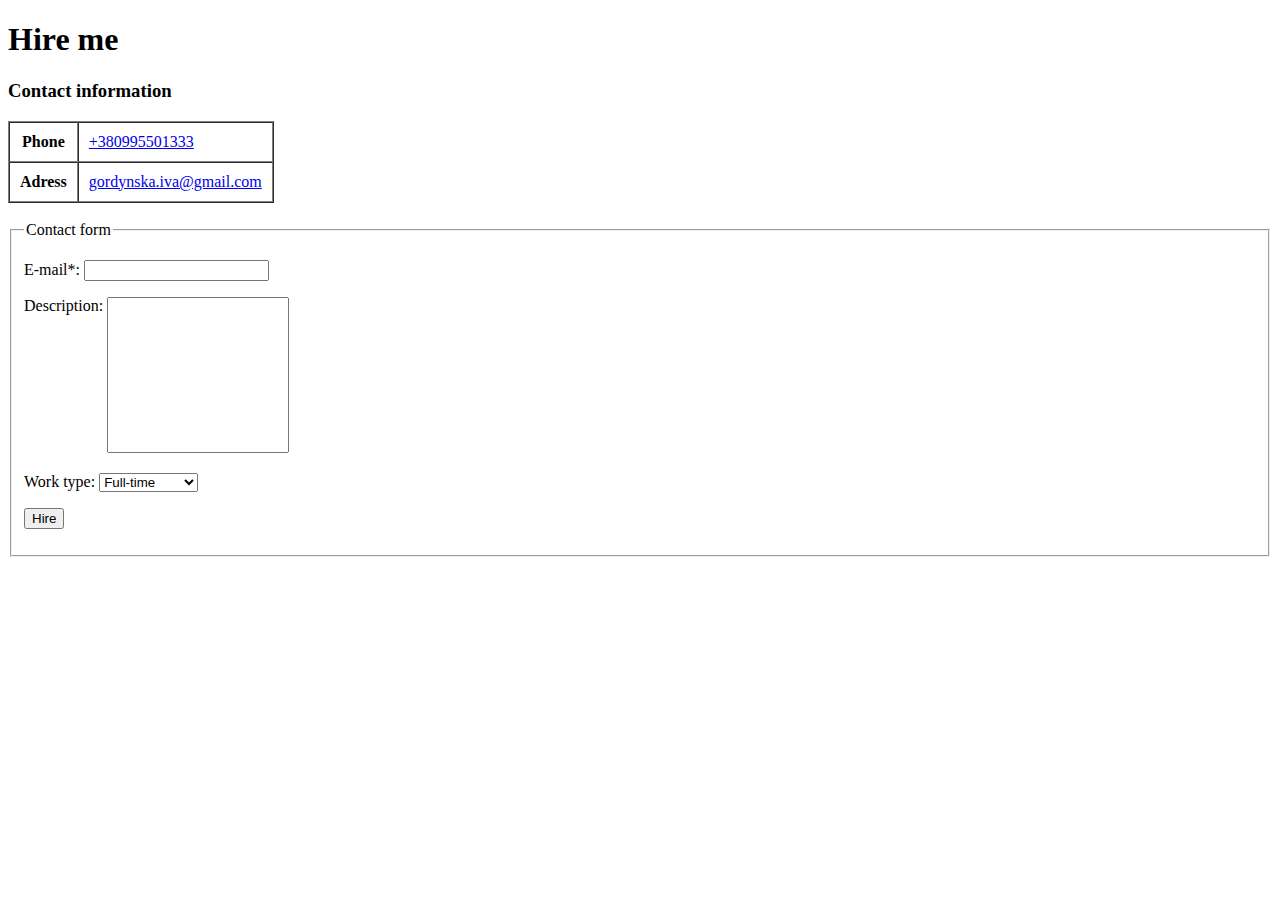
==== form.html @ 4ea975b4 "contact-form file added" ====
<!DOCTYPE html>
<html lang="en">
  <head>
    <meta charset="UTF-8" />
    <meta http-equiv="X-UA-Compatible" content="IE=edge" />
    <meta name="viewport" content="width=device-width, initial-scale=1.0" />
    <title>Contact form</title>
  </head>
  <body>
    <header>
      <h1>Hire me</h1>
    </header>

    <section>
      <h3>Contact information</h3>
      <table border="1" cellspacing="0" cellpadding="10px">
        <tr>
          <th>Phone</th>
          <td><a href="tel:+380995501333">+380995501333</a></td>
        </tr>
        <tr>
          <th>Adress</th>
          <td>
            <a href="mailto:gordynska.iva@gmail.com">
              gordynska.iva@gmail.com</a
            >
          </td>
        </tr>
      </table>
    </section>
    <br />
    <section>
      <form action="/index.html" method="get">
        <fieldset align="left">
          <legend>Contact form</legend>
          <p>
            <label for="email"> E-mail*:</label>
            <input id="email" type="text" name="email" required />
          </p>

          <p>
            <label for="textarea" style="vertical-align: top"
              >Description: </label
            ><textarea
              style="resize: none"
              id="textarea"
              rows="10"
              cols="20"
            ></textarea>
          </p>

          <p>
            <label for="work-type">Work type:</label>
            <select name="selection" id="work-type" required>
              <option value="fill-time">Full-time</option>
              <option value="remote-time">Remote-time</option>
              <option value="one-time">One-time</option>
            </select>
          </p>

          <p>
            <input type="submit" value="Hire" />
          </p>
        </fieldset>
      </form>
    </section>
  </body>
</html>
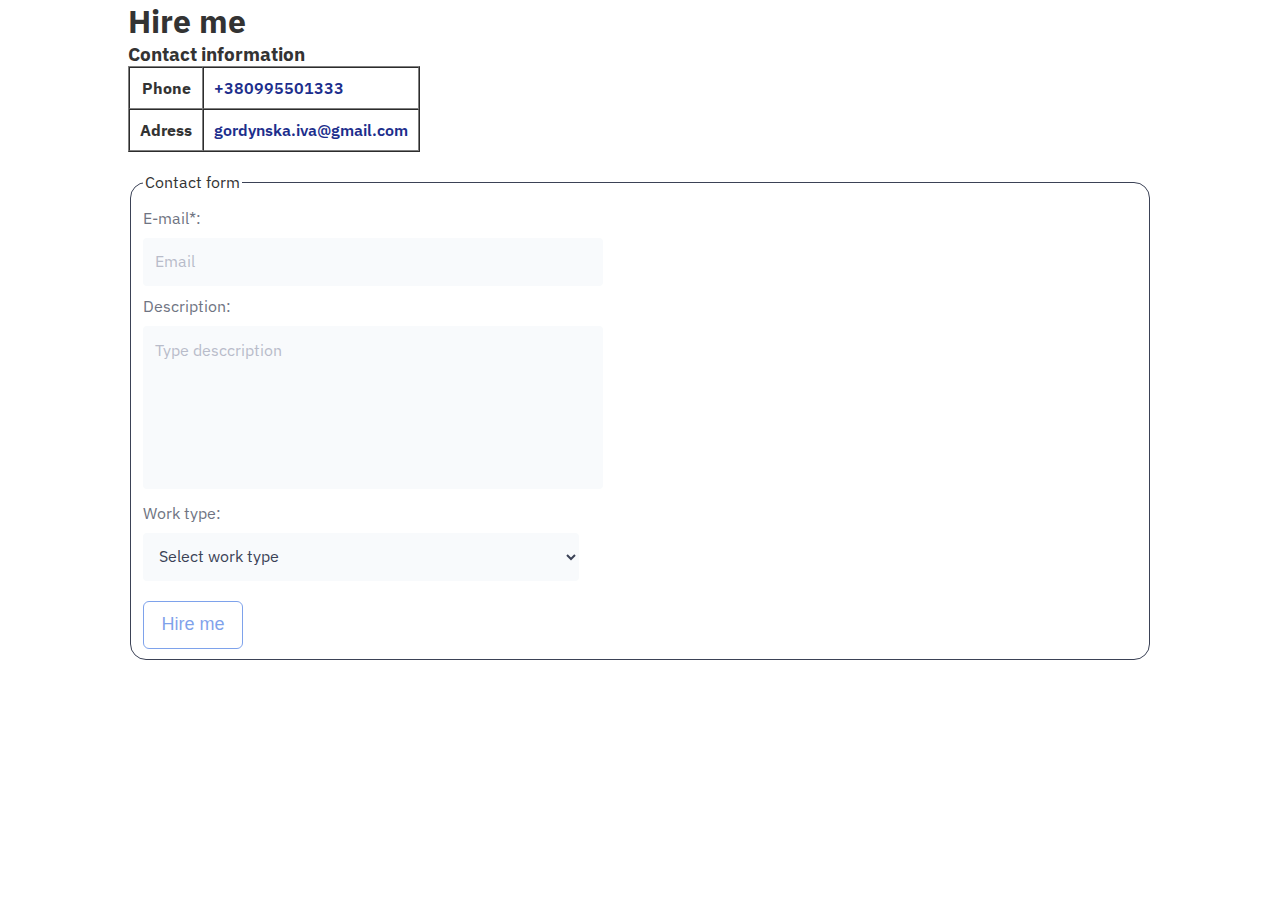
==== commit 0619cbb6: "added styles to input and button" ====
--- a/form.html
+++ b/form.html
@@ -5,64 +5,84 @@
     <meta http-equiv="X-UA-Compatible" content="IE=edge" />
     <meta name="viewport" content="width=device-width, initial-scale=1.0" />
     <title>Contact form</title>
+    <link rel="stylesheet" href="./styles.css" />
+    <link rel="preconnect" href="https://fonts.googleapis.com" />
+    <link rel="preconnect" href="https://fonts.gstatic.com" crossorigin />
+    <link
+      href="https://fonts.googleapis.com/css2?family=IBM+Plex+Sans:wght@400;500;700&display=swap"
+      rel="stylesheet"
+    />
   </head>
   <body>
-    <header>
-      <h1>Hire me</h1>
-    </header>
+    <div class="hire-me-container">
+      <header>
+        <h1>Hire me</h1>
+      </header>
 
-    <section>
-      <h3>Contact information</h3>
-      <table border="1" cellspacing="0" cellpadding="10px">
-        <tr>
-          <th>Phone</th>
-          <td><a href="tel:+380995501333">+380995501333</a></td>
-        </tr>
-        <tr>
-          <th>Adress</th>
-          <td>
-            <a href="mailto:gordynska.iva@gmail.com">
-              gordynska.iva@gmail.com</a
-            >
-          </td>
-        </tr>
-      </table>
-    </section>
-    <br />
-    <section>
-      <form action="/index.html" method="get">
-        <fieldset align="left">
-          <legend>Contact form</legend>
-          <p>
-            <label for="email"> E-mail*:</label>
-            <input id="email" type="text" name="email" required />
-          </p>
+      <section>
+        <h3>Contact information</h3>
+        <table border="1" cellspacing="0" cellpadding="10px">
+          <tr>
+            <th>Phone</th>
+            <td><a href="tel:+380995501333">+380995501333</a></td>
+          </tr>
+          <tr>
+            <th>Adress</th>
+            <td>
+              <a href="mailto:gordynska.iva@gmail.com">
+                gordynska.iva@gmail.com</a
+              >
+            </td>
+          </tr>
+        </table>
+      </section>
+      <br />
+      <section>
+        <form action="./index.html" method="get">
+          <fieldset>
+            <legend>Contact form</legend>
+            <p>
+              <label for="email"> E-mail*:</label>
+              <input
+                id="email"
+                type="text"
+                name="email"
+                placeholder="Email"
+                required
+              />
+            </p>
 
-          <p>
-            <label for="textarea" style="vertical-align: top"
-              >Description: </label
-            ><textarea
-              style="resize: none"
-              id="textarea"
-              rows="10"
-              cols="20"
-            ></textarea>
-          </p>
-
-          <p>
-            <label for="work-type">Work type:</label>
-            <select name="selection" id="work-type" required>
-              <option value="fill-time">Full-time</option>
-              <option value="remote-time">Remote-time</option>
-              <option value="one-time">One-time</option>
-            </select>
-          </p>
-
-          <p>
-            <input type="submit" value="Hire" />
-          </p>
-        </fieldset>
-      </form>
-    </section>
+            <p>
+              <label for="textarea">Description: </label>
+              <textarea
+                style="resize: none"
+                id="textarea"
+                rows="10"
+                cols="20"
+                placeholder="Type desccription"
+              ></textarea>
+            </p>
+            <p class="error">Error message</p>
+            <p>
+              <label for="work-type">Work type:</label>
+              <select name="selection" id="work-type" required>
+                <option
+                  class="select-work-type"
+                  value="select-work-type"
+                  disabled
+                  selected
+                >
+                  Select work type
+                </option>
+                <option value="fill-time">Full-time</option>
+                <option value="remote-time">Remote-time</option>
+                <option value="one-time">One-time</option>
+              </select>
+            </p>
+            <button class="hire-me-button" disabled>Hire me</button>
+          </fieldset>
+        </form>
+      </section>
+    </div>
   </body>
 </html>
--- a/styles.css
+++ b/styles.css
@@ -0,0 +1,360 @@
+body {
+  color: #333;
+  font-family: "Inter", sans-serif;
+  margin: 0;
+}
+
+h3 {
+  align-items: center;
+  margin: 0;
+}
+
+h1,
+h4 {
+  margin: 0;
+}
+
+a:link {
+  text-decoration: none;
+  font-weight: 600;
+  font-size: 16px;
+  line-height: 1.2;
+
+  color: #1c2e8c;
+}
+
+a:visited {
+  color: #005;
+}
+
+a:hover {
+  text-decoration: none;
+}
+
+ul li {
+  margin: 0;
+}
+
+.main-container {
+  max-width: 1200px;
+  display: flex;
+
+  margin: 0 auto;
+}
+
+.position {
+  font-weight: 600;
+
+  margin-top: 25px;
+  margin-bottom: 10px;
+  margin-left: 41px;
+}
+
+.table-header {
+  text-transform: uppercase;
+  background-color: rgb(238, 196, 144);
+}
+
+.avatar {
+  width: 100%;
+  height: 292px;
+  object-fit: cover;
+}
+
+.decorator {
+  border-bottom: 6px solid #1e1e1e;
+  width: 75%;
+}
+
+.decorator-two {
+  border-bottom: 5px solid #1e1e1e;
+  width: 659px;
+}
+
+.table-experience {
+  background-color: #b7bcc1;
+}
+
+a:link.contact-link {
+  text-transform: uppercase;
+  text-decoration: none;
+}
+
+.contact-link:hover {
+  color: rgb(238, 196, 144);
+}
+
+.contact-information {
+  display: block;
+  margin-left: 41px;
+  margin-bottom: 13px;
+}
+
+.contacts-container {
+  font-weight: 600;
+  line-height: 39px;
+  color: #263036;
+  padding-left: 41px;
+  padding-right: 11px;
+  min-width: 385px;
+}
+
+.contacts-title {
+  font-size: 32px;
+  padding-bottom: 15px;
+}
+
+.contacts-link-type {
+  padding-top: 36px;
+  font-size: 24px;
+}
+
+.contacts-link {
+  font-size: 16px;
+  line-height: 19px;
+}
+
+.language-container {
+  font-size: 32px;
+  line-height: 39px;
+}
+
+.language-title {
+  padding-top: 36px;
+  font-size: 32px;
+  padding-bottom: 15px;
+}
+
+.language {
+  padding: 0;
+  list-style-type: none;
+}
+
+.language-text {
+  font-size: 20px;
+  line-height: 24px;
+}
+
+.work-section {
+  display: flex;
+  flex-direction: column;
+  box-sizing: border-box;
+}
+
+.firstname {
+  margin: 58px 0px 36px 40px;
+  font-weight: 600;
+  font-size: 48px;
+  line-height: 1.2;
+
+  color: #ffffff;
+}
+
+.firstname span {
+  color: #1c2e8c;
+}
+
+.header-container {
+  display: flex;
+  flex-direction: column;
+}
+
+.experience {
+  padding-left: 55px;
+  padding-right: 54px;
+  padding-top: 58px;
+}
+
+.sidebar {
+  width: 385px;
+  background-color: #86a3b4;
+  padding-bottom: 500px;
+}
+
+/* Summary */
+.work-section-summary {
+  margin-bottom: 49px;
+}
+
+.decorator-variant {
+  margin: 0px;
+  padding-bottom: 28px;
+  font-weight: 600;
+  font-size: 36px;
+  line-height: 1.2;
+
+  color: #1e1e1e;
+}
+
+.work-section-summary p {
+  margin: 28px 0px 0px 0px;
+  font-weight: 600;
+  font-size: 16px;
+  line-height: 1.2;
+
+  color: #263036;
+}
+
+/* Skills */
+.work-section-skills {
+  margin-bottom: 49px;
+}
+
+.skills-list {
+  margin: 28px 0px 0px 0px;
+  display: inline-flex;
+}
+
+.skills-list ul {
+  margin: 0;
+  font-weight: 600;
+  font-size: 16px;
+  line-height: 1.2;
+
+  color: #263036;
+}
+
+.skills-list .list-one,
+.skills-list .list-two {
+  width: 310px;
+  padding-left: 20px;
+}
+
+/* Work */
+.work-section-work {
+  margin-bottom: 49px;
+}
+
+.work-list {
+  margin-top: 31px;
+}
+
+.work-list p {
+  margin: 0;
+  font-size: 14px;
+  line-height: 1.2;
+
+  color: #000000;
+}
+
+.work-list p span {
+  font-weight: 600;
+}
+
+.work-list p a {
+  font-weight: 600;
+  font-size: 16px;
+  line-height: 1.2;
+
+  color: #1c2e8c;
+}
+
+/* Education */
+
+.education-list {
+  margin-top: 31px;
+}
+
+.education-list p {
+  margin: 0;
+  font-size: 16px;
+  line-height: 1.2;
+
+  color: #000000;
+}
+
+.education-list p span {
+  font-weight: 600;
+}
+
+/* Hire me form */
+.hire-me-container {
+  margin: 0 auto;
+  padding: 0;
+  font-family: "IBM Plex Sans", sans-serif;
+  display: flex;
+  flex-direction: column;
+  justify-content: center;
+  max-width: 1024px;
+}
+input,
+select,
+textarea {
+  background-color: transparent;
+  margin: 0;
+  padding: 0;
+  border: none;
+  width: 436px;
+  height: 48px;
+  font-family: inherit;
+  background: #f8fafc;
+  border-radius: 4px;
+  padding-left: 12px;
+  padding-right: 12px;
+}
+::placeholder {
+  font-size: 16px;
+  line-height: 150%;
+  color: #b8bcca;
+}
+fieldset {
+  border: 1px solid #3b4256;
+  border-radius: 16px;
+}
+fieldset p {
+  margin: 0;
+}
+fieldset p label {
+  display: block;
+  margin-top: 10px;
+  margin-bottom: 10px;
+  color: #6f7482;
+}
+.hire-me-button {
+  font-weight: 500;
+  font-size: 18px;
+  line-height: 23px;
+  color: #0048d9;
+  margin-top: 20px;
+  display: flex;
+  justify-content: center;
+  align-items: center;
+  width: 100px;
+  height: 48px;
+  border: 1px solid #0048d9;
+  background-color: #ffffff;
+  border-radius: 6px;
+}
+.hire-me-button:hover {
+  background: #e7f2fd;
+}
+.hire-me-button:disabled {
+  background: #ffffff;
+  opacity: 0.5;
+}
+
+textarea {
+  min-height: 139px;
+  font-weight: 400;
+  font-size: 16px;
+  line-height: 143%;
+  width: 436px;
+  padding: 12px;
+}
+
+input:invalid {
+  border-color: red;
+}
+.error {
+  display: none;
+  color: red;
+}
+.card-number:invalid + .error {
+  display: block;
+}
+
+#work-type {
+  font-size: 16px;
+  line-height: 150%;
+  color: #3b4256;
+}
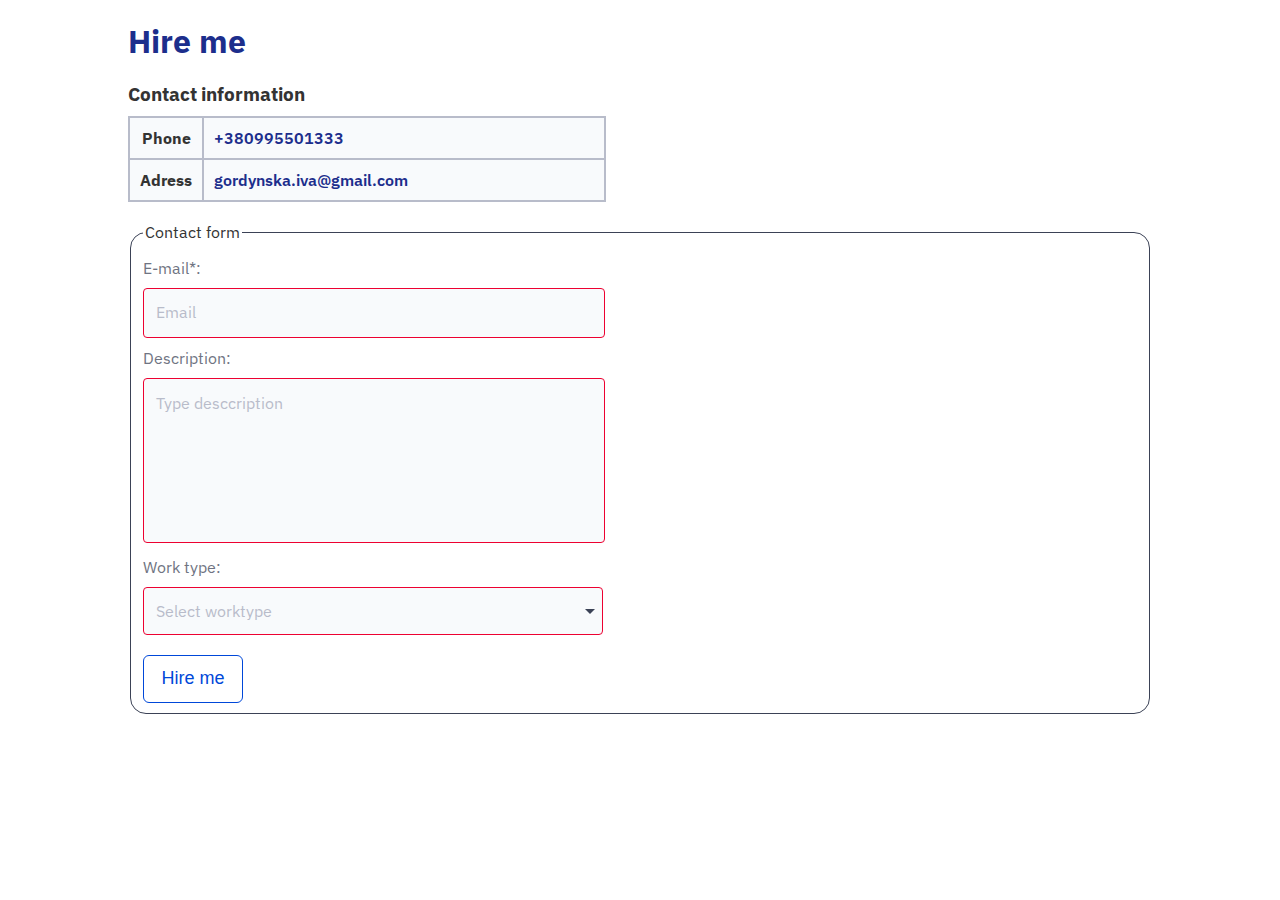
==== commit 6e8c5437: "validation added" ====
--- a/form.html
+++ b/form.html
@@ -15,13 +15,13 @@
   </head>
   <body>
     <div class="hire-me-container">
-      <header>
-        <h1>Hire me</h1>
+      <header class="hire-me-section">
+        <h1 class="hire-me-title">Hire me</h1>
       </header>
 
       <section>
-        <h3>Contact information</h3>
-        <table border="1" cellspacing="0" cellpadding="10px">
+        <h3 class="hire-me-subtitle">Contact information</h3>
+        <table>
           <tr>
             <th>Phone</th>
             <td><a href="tel:+380995501333">+380995501333</a></td>
@@ -44,8 +44,9 @@
             <p>
               <label for="email"> E-mail*:</label>
               <input
+                class="email"
                 id="email"
-                type="text"
+                type="email"
                 name="email"
                 placeholder="Email"
                 required
@@ -55,31 +56,33 @@
             <p>
               <label for="textarea">Description: </label>
               <textarea
+                class="textarea"
                 style="resize: none"
                 id="textarea"
                 rows="10"
                 cols="20"
                 placeholder="Type desccription"
+                minlength="255"
+                required
               ></textarea>
             </p>
-            <p class="error">Error message</p>
+
             <p>
               <label for="work-type">Work type:</label>
-              <select name="selection" id="work-type" required>
-                <option
-                  class="select-work-type"
-                  value="select-work-type"
-                  disabled
-                  selected
-                >
-                  Select work type
-                </option>
+              <select
+                class="selection"
+                name="selection"
+                id="work-type"
+                required
+              >
+                <option value="" selected>Select worktype</option>
                 <option value="fill-time">Full-time</option>
                 <option value="remote-time">Remote-time</option>
                 <option value="one-time">One-time</option>
               </select>
             </p>
-            <button class="hire-me-button" disabled>Hire me</button>
+
+            <button class="hire-me-button">Hire me</button>
           </fieldset>
         </form>
       </section>
--- a/styles.css
+++ b/styles.css
@@ -269,7 +269,7 @@
 
 /* Hire me form */
 .hire-me-container {
-  margin: 0 auto;
+  margin: auto;
   padding: 0;
   font-family: "IBM Plex Sans", sans-serif;
   display: flex;
@@ -277,10 +277,34 @@
   justify-content: center;
   max-width: 1024px;
 }
+.hire-me-title {
+  margin-top: 20px;
+  margin-bottom: 10px;
+  color: #1c2e8c;
+}
+.hire-me-subtitle {
+  margin-top: 10px;
+  margin-bottom: 10px;
+}
+table {
+  display: table;
+  border-spacing: 0px;
+  border: 1px solid #b8bcca;
+  border-collapse: separate;
+  background: #f8fafc;
+}
+th,
+td {
+  border: 1px solid #b8bcca;
+  padding: 10px;
+}
+td {
+  width: 380px;
+}
 input,
 select,
 textarea {
-  background-color: transparent;
+  background-color: #f8fafc;
   margin: 0;
   padding: 0;
   border: none;
@@ -297,6 +321,35 @@
   line-height: 150%;
   color: #b8bcca;
 }
+
+input:focus,
+select:focus,
+textarea:focus {
+  border: 1px solid #0048d9;
+}
+
+#email:invalid,
+#work-type:invalid,
+#textarea:invalid {
+  border: 1px solid #ed0131;
+}
+
+#email:valid {
+  border: 1px solid #0e6245;
+}
+
+#work-type {
+  appearance: none;
+  font-size: 16px;
+  line-height: 150%;
+  color: #3b4256;
+  background: url(./assets/mdi_arrow_drop_down.svg) no-repeat right #f8fafc;
+  width: 460px;
+}
+#work-type:invalid {
+  color: #b8bcca;
+}
+
 fieldset {
   border: 1px solid #3b4256;
   border-radius: 16px;
@@ -305,11 +358,13 @@
   margin: 0;
 }
 fieldset p label {
-  display: block;
+  display: flex;
+  flex-direction: column;
   margin-top: 10px;
   margin-bottom: 10px;
   color: #6f7482;
 }
+
 .hire-me-button {
   font-weight: 500;
   font-size: 18px;
@@ -328,10 +383,6 @@
 .hire-me-button:hover {
   background: #e7f2fd;
 }
-.hire-me-button:disabled {
-  background: #ffffff;
-  opacity: 0.5;
-}
 
 textarea {
   min-height: 139px;
@@ -341,20 +392,3 @@
   width: 436px;
   padding: 12px;
 }
-
-input:invalid {
-  border-color: red;
-}
-.error {
-  display: none;
-  color: red;
-}
-.card-number:invalid + .error {
-  display: block;
-}
-
-#work-type {
-  font-size: 16px;
-  line-height: 150%;
-  color: #3b4256;
-}
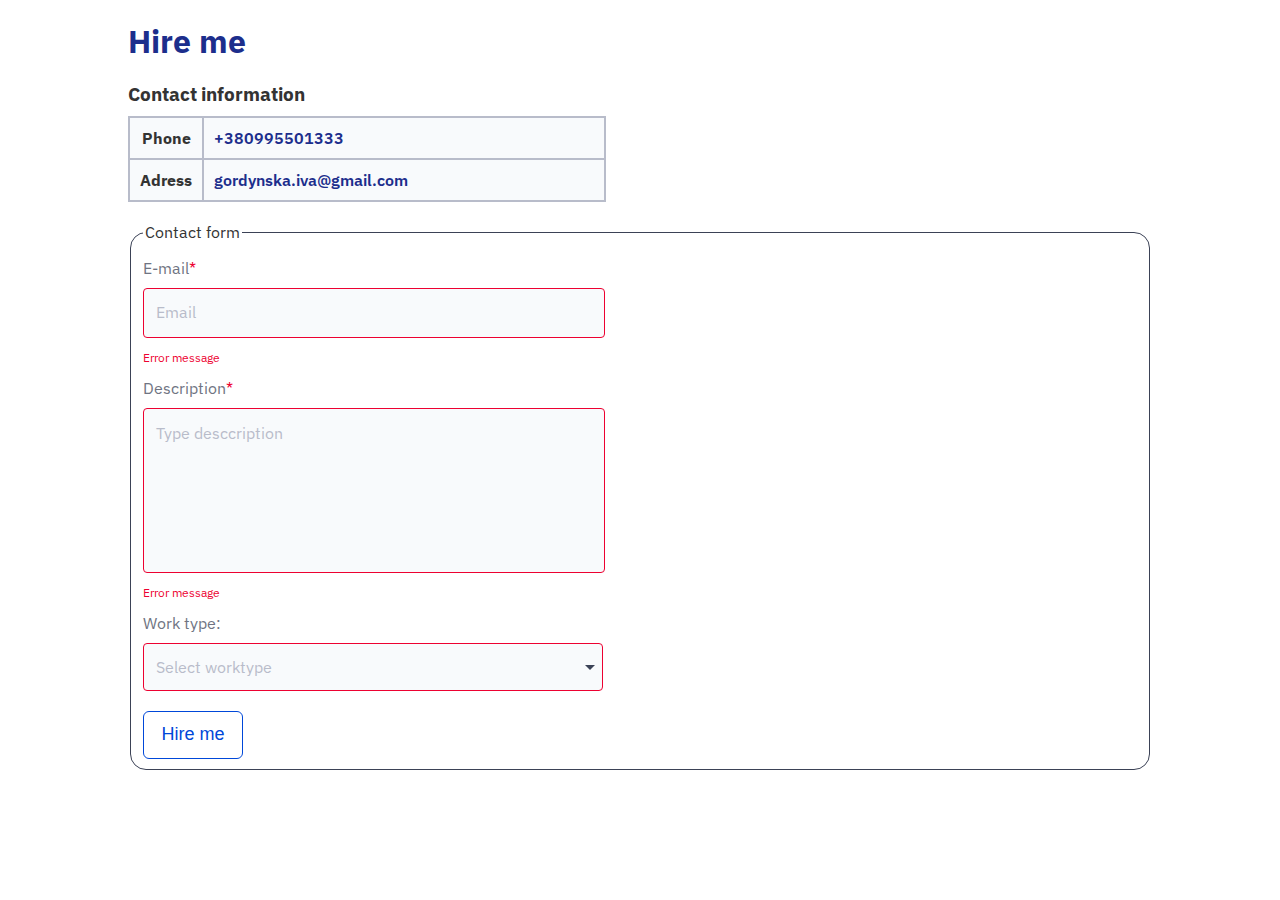
==== commit 3076544a: "after content added, error message works correctly" ====
--- a/form.html
+++ b/form.html
@@ -41,46 +41,38 @@
         <form action="./index.html" method="get">
           <fieldset>
             <legend>Contact form</legend>
-            <p>
-              <label for="email"> E-mail*:</label>
-              <input
-                class="email"
-                id="email"
-                type="email"
-                name="email"
-                placeholder="Email"
-                required
-              />
-            </p>
 
-            <p>
-              <label for="textarea">Description: </label>
-              <textarea
-                class="textarea"
-                style="resize: none"
-                id="textarea"
-                rows="10"
-                cols="20"
-                placeholder="Type desccription"
-                minlength="255"
-                required
-              ></textarea>
-            </p>
+            <label for="email" class="label-required"> E-mail</label>
+            <input
+              class="email"
+              id="email"
+              type="email"
+              name="email"
+              placeholder="Email"
+              required
+            />
+            <p class="error">Error message</p>
 
-            <p>
-              <label for="work-type">Work type:</label>
-              <select
-                class="selection"
-                name="selection"
-                id="work-type"
-                required
-              >
-                <option value="" selected>Select worktype</option>
-                <option value="fill-time">Full-time</option>
-                <option value="remote-time">Remote-time</option>
-                <option value="one-time">One-time</option>
-              </select>
-            </p>
+            <label for="textarea" class="label-required">Description </label>
+            <textarea
+              class="textarea"
+              style="resize: none"
+              id="textarea"
+              rows="10"
+              cols="20"
+              placeholder="Type desccription"
+              minlength="255"
+              required
+            ></textarea>
+            <p class="error">Error message</p>
+
+            <label for="work-type">Work type:</label>
+            <select class="selection" name="selection" id="work-type" required>
+              <option value="" selected>Select worktype</option>
+              <option value="fill-time">Full-time</option>
+              <option value="remote-time">Remote-time</option>
+              <option value="one-time">One-time</option>
+            </select>
 
             <button class="hire-me-button">Hire me</button>
           </fieldset>
--- a/styles.css
+++ b/styles.css
@@ -277,15 +277,18 @@
   justify-content: center;
   max-width: 1024px;
 }
+
 .hire-me-title {
   margin-top: 20px;
   margin-bottom: 10px;
   color: #1c2e8c;
 }
+
 .hire-me-subtitle {
   margin-top: 10px;
   margin-bottom: 10px;
 }
+
 table {
   display: table;
   border-spacing: 0px;
@@ -293,17 +296,21 @@
   border-collapse: separate;
   background: #f8fafc;
 }
+
 th,
 td {
   border: 1px solid #b8bcca;
   padding: 10px;
 }
+
 td {
   width: 380px;
 }
+
 input,
 select,
 textarea {
+  display: block;
   background-color: #f8fafc;
   margin: 0;
   padding: 0;
@@ -316,6 +323,7 @@
   padding-left: 12px;
   padding-right: 12px;
 }
+
 ::placeholder {
   font-size: 16px;
   line-height: 150%;
@@ -334,6 +342,32 @@
   border: 1px solid #ed0131;
 }
 
+.error {
+  font-size: 12px;
+  line-height: 16px;
+  color: #ed0131;
+}
+
+.success {
+  font-size: 12px;
+  line-height: 16px;
+  color: #0e6245;
+  display: none;
+}
+
+#textarea:valid + .error {
+  display: none;
+}
+
+#email:valid + .error {
+  display: none;
+}
+
+.label-required:after {
+  content: "*";
+  color: #ed0131;
+}
+
 #email:valid {
   border: 1px solid #0e6245;
 }
@@ -346,6 +380,7 @@
   background: url(./assets/mdi_arrow_drop_down.svg) no-repeat right #f8fafc;
   width: 460px;
 }
+
 #work-type:invalid {
   color: #b8bcca;
 }
@@ -354,12 +389,9 @@
   border: 1px solid #3b4256;
   border-radius: 16px;
 }
-fieldset p {
-  margin: 0;
-}
-fieldset p label {
-  display: flex;
-  flex-direction: column;
+
+fieldset label {
+  display: flex;
   margin-top: 10px;
   margin-bottom: 10px;
   color: #6f7482;
@@ -380,6 +412,7 @@
   background-color: #ffffff;
   border-radius: 6px;
 }
+
 .hire-me-button:hover {
   background: #e7f2fd;
 }
